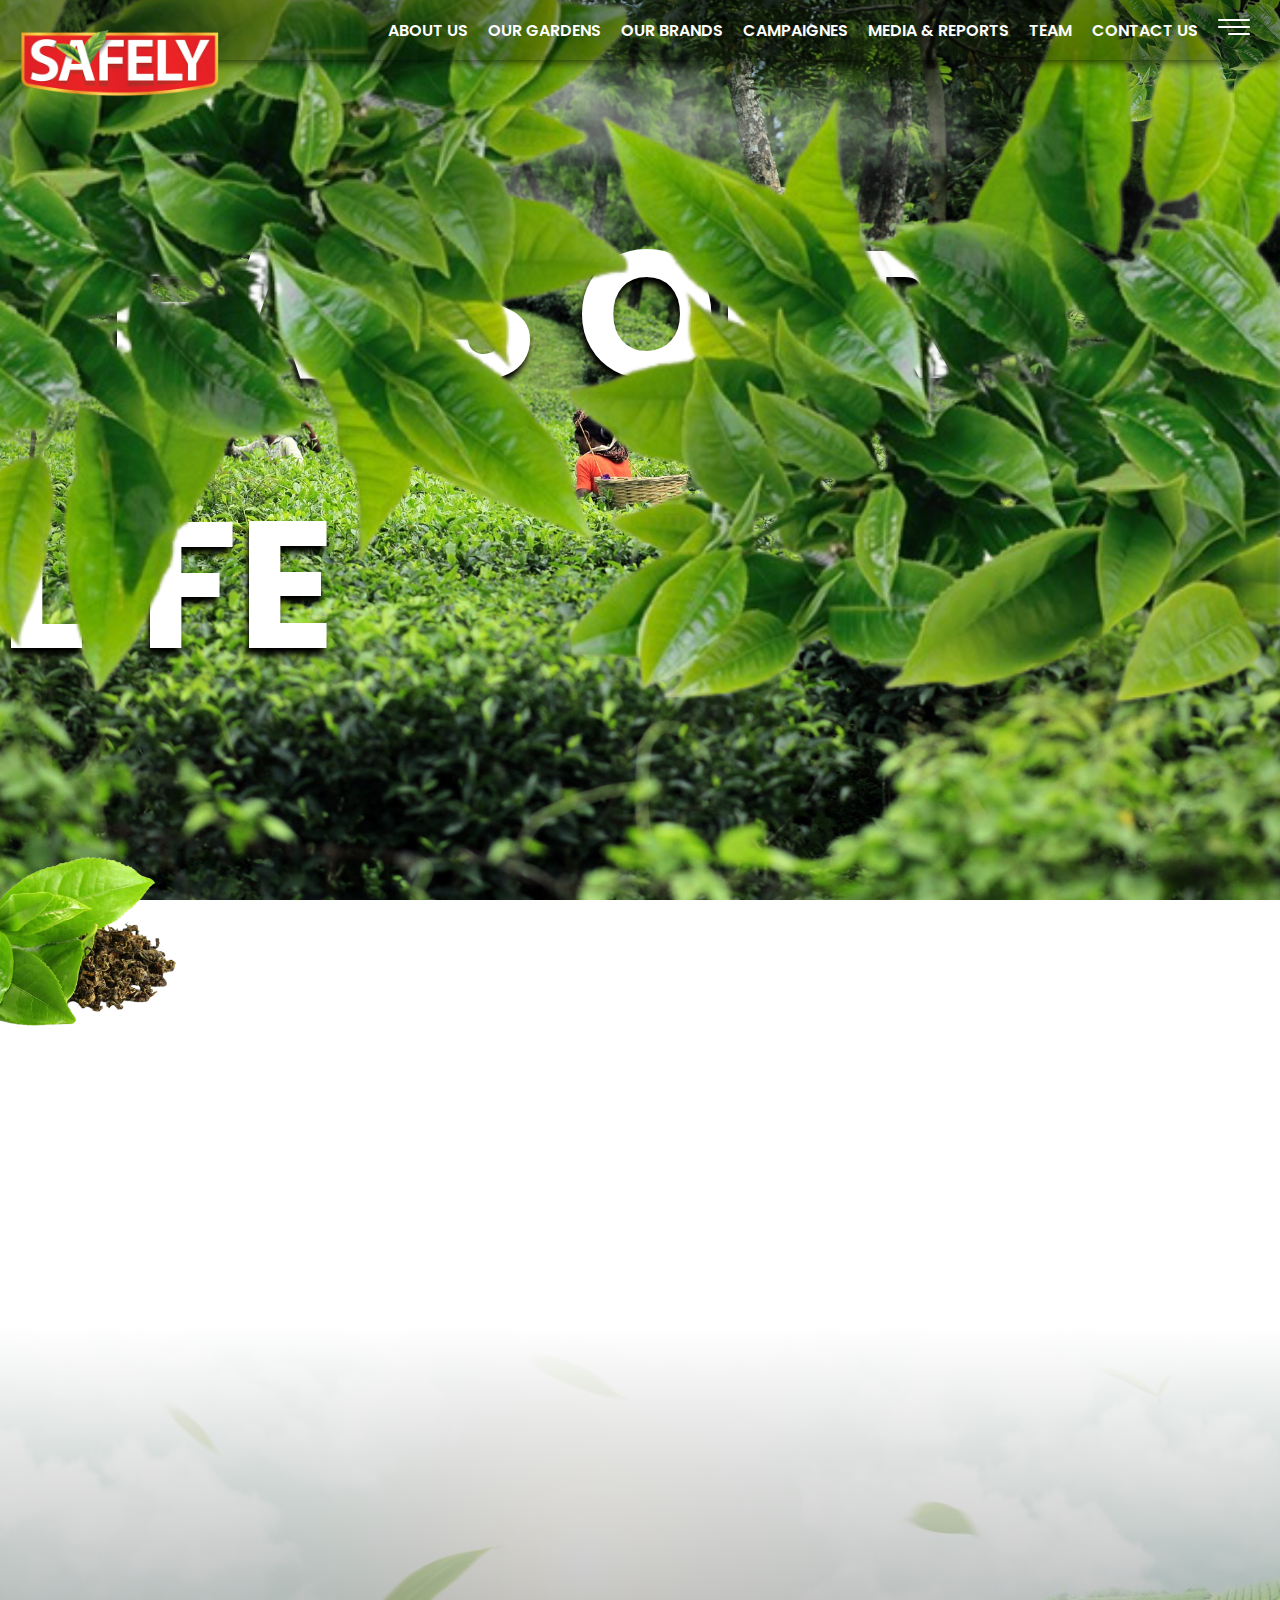
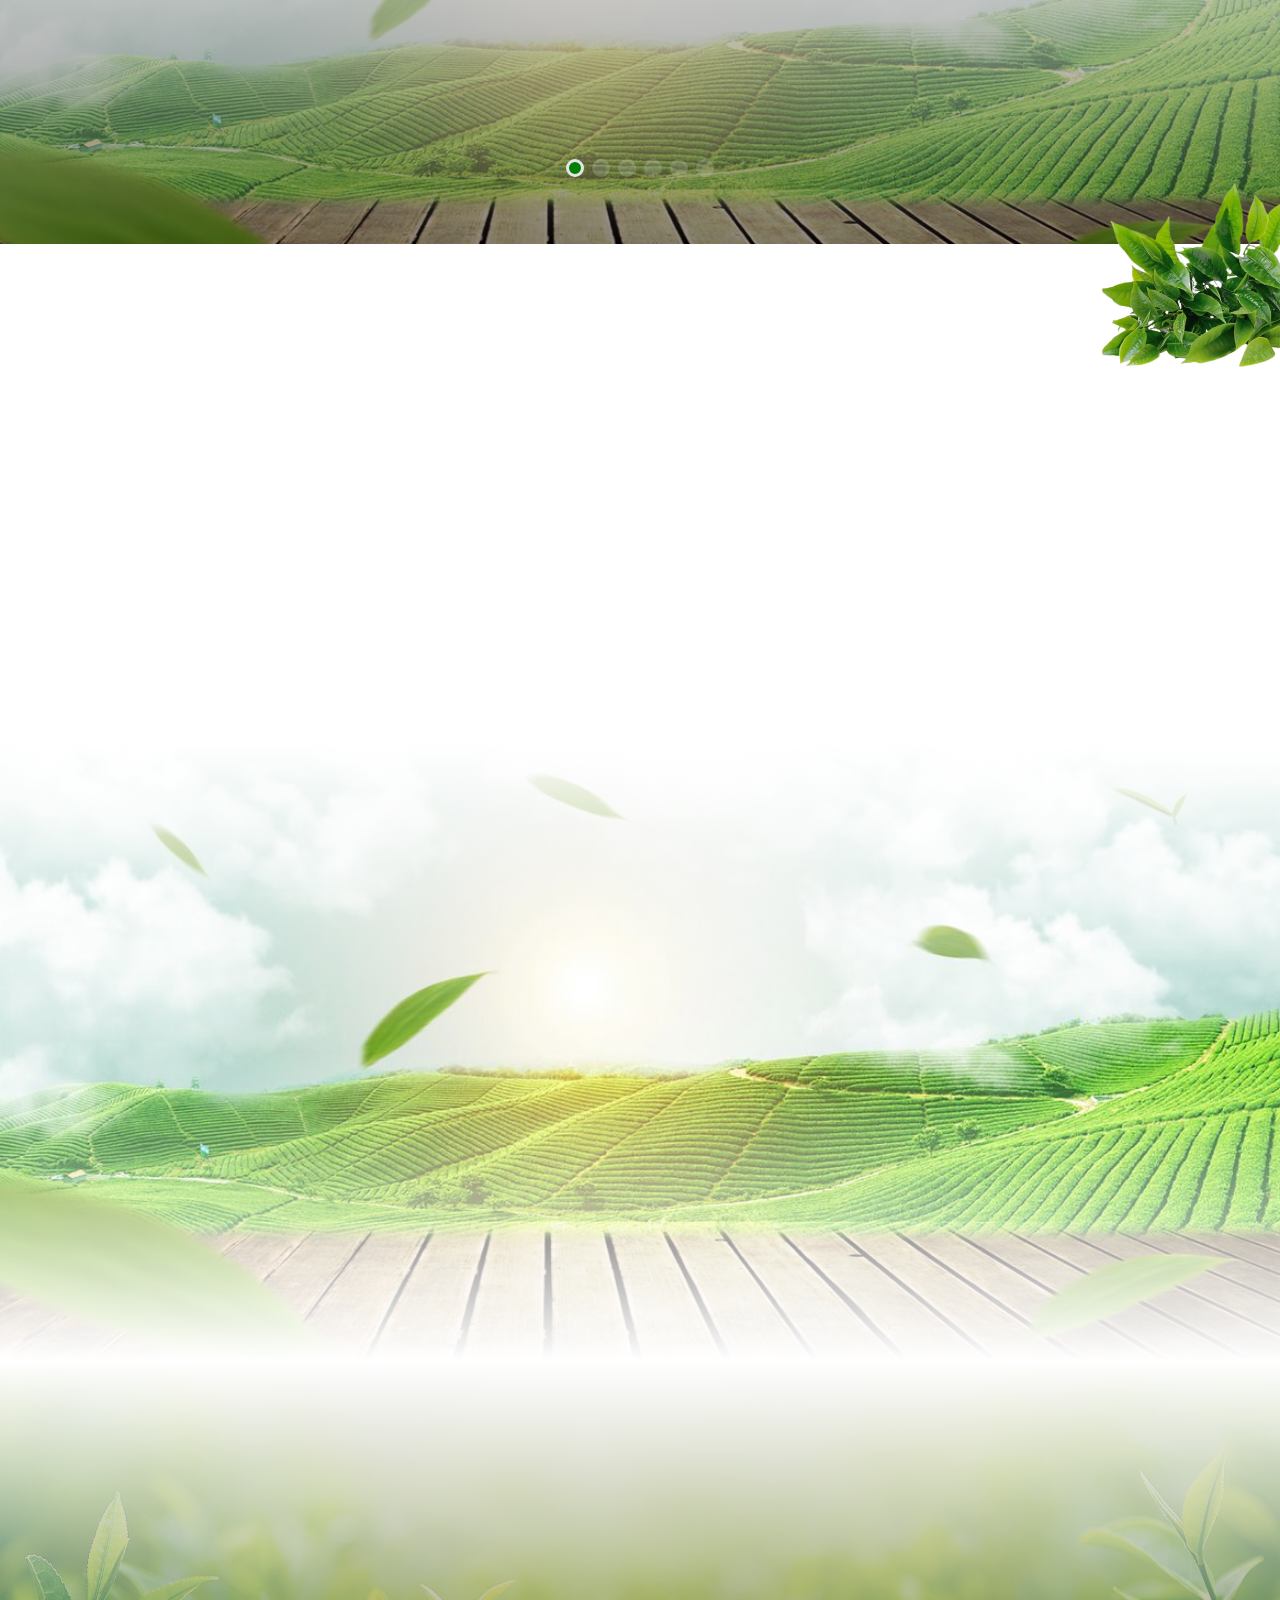
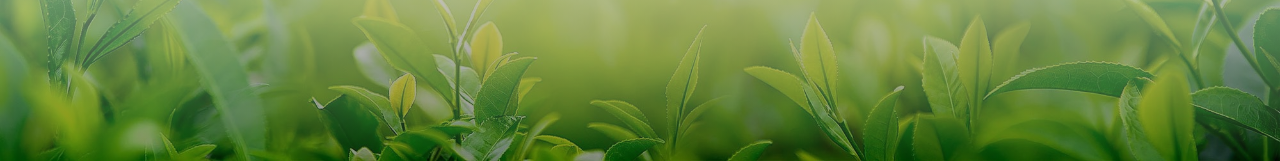
==== index.html @ f1055fca "starter" ====
<!DOCTYPE html>
<html lang="en">
<head>
    <meta charset="UTF-8">
    <meta http-equiv="X-UA-Compatible" content="IE=edge">
    <meta name="viewport" content="width=device-width, initial-scale=1.0">
    <link rel="icon" href="./images/tea/item.png" type="image/gif" sizes="20x20">
    <link rel="stylesheet" href="./css/swiper-bundle.min.css">
    <link rel="stylesheet" href="./css/animate.min.css">
    <link rel="stylesheet" href="./css/style.css">
    <link rel="stylesheet" href="./css/responsive.css">
    <title>Safely Tea</title>
</head>
<body>

    <!-- Mobile header menu -->
    <section class="mobile-header-section desktop-hide">
        <div class="container">
            <div class="mobile-header-wrapper flex">
                <!-- Logo -->
            <div class="mobile-logo-wrapper">
                <a href="index.html">
                    <img class="wow animate__animated animate__fadeInDown" src="/images/safely-tea.png" alt="">
                </a>
            </div>
                <!-- Navigation -->
                <div class="menu-wrapper wow animate__animated animate__fadeInDown">
                    <ul>
                        <li id="menuBtn"><a href="#">
                            <img src="./images/icons/menu.png" alt="">
                        </a></li>
                    </ul>
                </div>
            </div>
        </div>
    </section>

    <!-- Hero Wrapper -->
    <section class="hero-section" style="background-image: url(/images/bg/bg.jpg);">
        <div class="hero-bg" style="background-image: url(./images/tea/leaf\ \(2\).png);"></div>
        <div class="clouds"></div>



        <!-- hero slide animation -->
            <div class="left-slide" style="background-image: url(./images/tea/leaf\ \(2\).png);"></div>
            <div class="right-slide" style="background-image: url(./images/tea/leaf\ \(2\).png);"></div>

        <!-- Header -->
        <header>
            <div class="container flex">
            <!-- Logo -->
            <div class="logo-wrapper">
                <a href="index.html">
                    <img class="wow animate__animated animate__fadeInDown" src="/images/safely-tea.png" alt="">
                </a>
            </div>
                <!-- Navigation -->
                <div class="menu-wrapper wow animate__animated animate__fadeInDown">
                    <ul>
                        <li><a href="page.html">About Us</a></li>
                        <li><a href="page.html">Our Gardens</a></li>
                        <li><a href="page.html">Our Brands</a></li>
                        <li><a href="page.html">Campaignes</a></li>
                        <li><a href="page.html">Media & Reports</a></li>
                        <li><a href="team.html">Team</a></li>
                        <li><a href="page.html">Contact Us</a></li>
                        <li id="menuBtn"><a href="#">
                            <img src="./images/icons/menu.png" alt="">
                        </a></li>
                    </ul>
                </div>
            </div>
        </header>
        <!-- Header -->

        <div class="hero-title">
            <h1 class="wow animate__animated animate__fadeInUp">Tea is our Life</h1>
        </div>

    </section>
    <!-- Hero Wrapper -->

    <!-- sidebar -->
    <div id="sidebar" class="sidebar-wrapper" style="background-image:linear-gradient(to top, #0000006b , #ffffff), url(./images/tea/footer-bg.jpg);">

        <div class="sidebar-bg-bottom" style="background-image: url(./images/tea/cup.png);"></div>

        <!-- sidebar header -->
        <div class="sidebar-header">
            <div id="cancelBtn" class="sidebar-close-icon">
                <img src="./images/icons/cancel.png" alt="">
            </div>
            <div class="sidebar-logo">
                <a href="index.html">
                    <img src="./images/safely-tea.png" alt="">
                </a>
            </div>
        </div>

        <!-- sidebar body -->
        <div class="sidebar-body-wrapper">
            <h2>About Safely Tea</h2>
            <div class="sidebar-bio">
                <p>
                    SAFELY has a long history of providing the highest quality tea while serving the community at large. Our teas are known and appreciated throughout Bangladesh. After so many years of serving our customers, we are still dedicated to ensuring that you enjoy the best, freshest and finest tea.
                </p>

                <!-- social -->
                <h4>Connent with us</h4>
                <div class="underline sidebar-underline"></div>
                <ul id="social">
                    <li><a href="#">
                        <img src="./images/icons/bxl-facebook-circle.svg" alt="">
                    </a></li>
                    <li><a href="#">
                        <img src="./images/icons/bxl-twitter.svg" alt="">
                    </a></li>
                    <li><a href="#">
                        <img src="./images/icons/bxl-instagram-alt.svg" alt="">
                    </a></li>
                    <li><a href="#">
                        <img src="./images/icons/bxl-pinterest.svg" alt="">
                    </a></li>
                    <li><a href="#">
                        <img src="./images/icons/bxl-youtube.svg" alt="">
                    </a></li>
                </ul>
            </div>
        </div>
    </div>
    <!-- sidebar -->

    <!-- Quality section -->
    <section class="quality-section">
        <div class="bg" style="background-image: url(./images/tea/leaf.png);"></div>
        <div class="container">
            <div class="quality-wrapper wow animate__animated animate__fadeInUp">
                <div class="quality-content wow animate__animated animate__fadeInUp">
                    <span class="wow animate__animated animate__fadeInUp">About company</span>
                    <div class="underline wow animate__animated animate__fadeInUp"></div>
                <h2 class="wow animate__animated animate__fadeInUp">Quality Safely tea production</h2>
                <p class="wow animate__animated animate__fadeInUp">roduction
                    Integer quis tempor orci. Suspendisse potenti. Interdum et malesuada fames ac ante ipsum primis in faucibus. Quisque gravida tempor diam id finibus. Duis non mi augue.</p>
                </div>

                <!-- Items -->
                <div class="quality-item-wrapper">
                    <ul>
                        <!-- Item -->
                        <li>
                            <div class="quality-item wow animate__animated animate__fadeInUp">
                                <div class="quality-thumb">
                                    <img src="./images/icons/about-1.png" alt="">
                                </div>
                                <h3>Highest quality</h3>
                                <p>Integer quis tempor orci. Suspendisse potenti.</p>
                            </div>
                        </li>
                        <!-- Item -->
                        <li>
                            <div class="quality-item wow animate__animated animate__fadeInUp">
                                <div class="quality-thumb">
                                    <img src="./images/icons/about-2-1.png" alt="">
                                </div>
                                <h3>Pure taste</h3>
                                <p>Integer quis tempor orci. Suspendisse potenti.</p>
                            </div>
                        </li>
                        <!-- Item -->
                        <li>
                            <div class="quality-item wow animate__animated animate__fadeInUp">
                                <div class="quality-thumb">
                                    <img src="./images/icons/about-3-1.png" alt="">
                                </div>
                                <h3>Wide assortment</h3>
                                <p>Integer quis tempor orci. Suspendisse potenti.</p>
                            </div>
                        </li>
                        <!-- Item -->
                        <li>
                            <div class="quality-item wow animate__animated animate__fadeInUp">
                                <div class="quality-thumb">
                                    <img src="./images/icons/about-4.png" alt="">
                                </div>
                                <h3>Eco package</h3>
                                <p>Integer quis tempor orci. Suspendisse potenti.</p>
                            </div>
                        </li>
                        <!-- Item -->
                        <li>
                            <div class="quality-item wow animate__animated animate__fadeInUp">
                                <div class="quality-thumb">
                                    <img src="./images/icons/about-5.png" alt="">
                                </div>
                                <h3>Gluten free</h3>
                                <p>Integer quis tempor orci. Suspendisse potenti.</p>
                            </div>
                        </li>
                        <!-- Item -->
                        <li>
                            <div class="quality-item wow animate__animated animate__fadeInUp">
                                <div class="quality-thumb">
                                    <img src="./images/icons/about-5 (1).png" alt="">
                                </div>
                                <h3>Without GMO</h3>
                                <p>Integer quis tempor orci. Suspendisse potenti.</p>
                            </div>
                        </li>
                    </ul>
                </div>
            </div>
        </div>
    </section>
    <!-- Quality section -->

    <!-- Our Products slider -->
    <section class="our-product-container" style="background-image:linear-gradient(to top, #0000006b , #ffffff), url(./images/bg/tea-bg.jpg);">
        <div class="container">
            <div class="title wow animate__animated animate__fadeInUp">
                <h2>Our Products</h2>
                <div class="underline"></div>
            </div>

            <!-- Product wrapper -->
            <div class="our-product-wrapper">
                <div class="swiper-container productSlider">
                    <div class="swiper-wrapper">

                        <!-- item -->
                        <div class="swiper-slide wow animate__animated animate__fadeInUp">
                            <div class="product-item">
                                <div class="product-thumb">
                                    <img src="./images/products/p1.png" alt="">
                                </div>
                            </div>
                        </div>

                        <!-- item -->
                        <div class="swiper-slide wow animate__animated animate__fadeInUp">
                            <div class="product-item">
                                <div class="product-thumb">
                                    <img src="./images/products/p2.png" alt="">
                                </div>
                            </div>
                        </div>

                        <!-- item -->
                        <div class="swiper-slide wow animate__animated animate__fadeInUp">
                            <div class="product-item">
                                <div class="product-thumb">
                                    <img src="./images/products/p1.png" alt="">
                                </div>
                            </div>
                        </div>

                        <!-- item -->
                        <div class="swiper-slide wow animate__animated animate__fadeInUp">
                            <div class="product-item">
                                <div class="product-thumb">
                                    <img src="./images/products/p2.png" alt="">
                                </div>
                            </div>
                        </div>

                        <!-- item -->
                        <div class="swiper-slide wow animate__animated animate__fadeInUp">
                            <div class="product-item">
                                <div class="product-thumb">
                                    <img src="./images/products/p1.png" alt="">
                                </div>
                            </div>
                        </div>

                        <!-- item -->
                        <div class="swiper-slide">
                            <div class="product-item">
                                <div class="product-thumb">
                                    <img src="./images/products/p2.png" alt="">
                                </div>
                            </div>
                        </div>

                    </div>
                    <div class="swiper-pagination"></div>
                </div>                
            </div>
        </div>
    </section>
    <!-- Our Products slider -->

    <!-- Featured Article -->
    <section class="featured-section">
        <div class="bg1" style="background-image: url(./images/tea/leaf\ \(2\).png);"></div>
        <div class="container">
            <div class="featured-wrapper" style="background-image: url(/images/tea/);">
                <div class="featured-left wow animate__animated animate__fadeInUp">
                    <img src="./images/tea/tea-cup.png" alt="">
                </div>
                <div class="featured-right wow animate__animated animate__fadeInUp">
                    <span class="featured-subtitle">Featured Article</span>
                    <h2><span class="span-bold">Why Tea</span> <span class="span-light">IS SO HEALTHY?</span></h2>
                    <ul class="orderlist">
                        <li class="li-wrap">
                            <img src="./images/tea/item.png" alt="">
                            Tea originated in Southwest China
                        </li>
                        <li class="li-wrap">
                            <img src="./images/tea/item.png" alt="">
                            It was popularized as a recreational drink
                        </li>
                        <li class="li-wrap">
                            <img src="./images/tea/item.png" alt="">
                            Tea drinking spread to other East Asian countries
                        </li>
                    </ul>
                    <p>
                        Tea originated in Southwest China, where it was used as a medicinal drink. It was popularized as a recreational drink during the Chinese Tang dynasty, and tea drinking spread to other East Asian countries. Portuguese merchants introduced it to Europe during the 16th cent.
                    </p>
                    <button>Read More..</button>
                </div>
            </div>
        </div>
    </section>
    <!-- Featured Article -->

    <!-- blog section -->
    <section class="blog-section" style="background-image:linear-gradient(to top, #ffffff, #ffffff03, #ffffff), url(./images/bg/tea-bg.jpg);">
        <div class="container">
            <div class="blog-title wow animate__animated animate__fadeInUp">
                <h2>Blog</h2>
                <img src="./images/tea/item.png" alt="">
            </div>
            <div class="blog-wrapper">

                <!-- item -->
                <div class="blog-box wow animate__animated animate__fadeInUp">
                    <a href="single.html">
                        <div class="blog-thumb">
                            <img src="./images/blog/1.jpg" alt="">
                        </div>
                        <div class="blog-content">
                            <h2>10 Benefits of Drinking Tea Over Coffee</h2>
                            <p>
                                Tea is one of the great uniters. There’s no problem or crisis that can’t be solved (or at least abated and eased if not solved) without the help of a cup of tea. 
                            </p>
                            <button>Read more</button>
                        </div>
                    </a>
                </div>

                <!-- item -->
                <div class="blog-box wow animate__animated animate__fadeInUp">
                    <a href="single.html">
                        <div class="blog-thumb">
                            <img src="./images/blog/2.jpg" alt="">
                        </div>
                        <div class="blog-content">
                            <h2>10 Benefits of Drinking Tea Over Coffee</h2>
                            <p>
                                Tea is one of the great uniters. There’s no problem or crisis that can’t be solved (or at least abated and eased if not solved) without the help of a cup of tea. 
                            </p>
                            <button>Read more</button>
                        </div>
                    </a>
                </div>

                <!-- item -->
                <div class="blog-box wow animate__animated animate__fadeInUp">
                    <a href="single.html">
                        <div class="blog-thumb">
                            <img src="./images/blog/3.jpg" alt="">
                        </div>
                        <div class="blog-content">
                            <h2>10 Benefits of Drinking Tea Over Coffee</h2>
                            <p>
                                Tea is one of the great uniters. There’s no problem or crisis that can’t be solved (or at least abated and eased if not solved) without the help of a cup of tea. 
                            </p>
                            <button>Read more</button>
                        </div>
                    </a>
                </div>

            </div>
        </div>
    </section>
    <!-- blog section -->

    <!-- Footer -->
    <footer class="footer-section" style="background-image:linear-gradient(to top, #0000006b , #ffffff), url(./images/tea/footer-bg.jpg);">

        <!-- bg -->
        <div class="footer-bg wow animate__animated animate__fadeInDown" style="background-image:url(./images/tea/green.png);"></div>
        <div class="container">

            <!-- footer wrapper -->
            <div class="footer-wrapper">

                <!-- Item -->
                <div class="footer-box wow animate__animated animate__fadeInUp">
                    <div class="footer-logo-thumb">
                        <a href="index.html">
                            <img src="./images/safely-tea.png" alt="">
                        </a>
                    </div>
                    <div class="footer-bio">
                        <p>
                            ISPAHANI has a long history of providing the highest quality tea while serving the community at large. Our teas are known and appreciated throughout Bangladesh. After so many years of serving our customers, freshest and finest tea.
                        </p>
                    </div>                    
                </div>

                <!-- Item -->
                <div class="footer-box wow animate__animated animate__fadeInUp">
                    <div class="footer-title">
                        <h2>About Us</h2>
                        <div class="footer-underline"></div>
                    </div>
                    <div class="footer-links">
                        <ul>
                            <li><a href="#">SAFELY TEA LIMITED</a></li>
                            <li><a href="#">OUR AWARDS</a></li>
                            <li><a href="#">TEA TRADE IN BANGLADESH</a></li>
                            <li><a href="#">OUR GARDENS</a></li>
                            <li><a href="#">ISPAHANI GROUP OF COMPANIES</a></li>
                            <li><a href="#">ISPAHANI FOODS LIMITED</a></li>
                        </ul>
                    </div>
                </div>

                <!-- Item -->
                <div class="footer-box wow animate__animated animate__fadeInUp">
                    <div class="footer-title">
                        <h2>Important Links</h2>
                        <div class="footer-underline"></div>
                    </div>
                    <div class="footer-links">
                        <ul>
                            <li><a href="#">SAFELY TEA LIMITED</a></li>
                            <li><a href="#">OUR AWARDS</a></li>
                            <li><a href="#">TEA TRADE IN BANGLADESH</a></li>
                            <li><a href="#">OUR GARDENS</a></li>
                            <li><a href="#">ISPAHANI GROUP OF COMPANIES</a></li>
                            <li><a href="#">ISPAHANI FOODS LIMITED</a></li>
                        </ul>
                    </div>
                </div>

                <!-- Item -->
                <div class="footer-box wow animate__animated animate__fadeInUp">
                    <div class="footer-title">
                        <h2>Office Address</h2>
                        <div class="footer-underline"></div>
                    </div>
                    <div class="footer-address-wraper">
                        <li>
                            <strong>Office: </strong> &nbsp; Honeymoon Tower, 3844 Dhaka Trunk Rd, Chattogram 
                        </li>
                        <li>
                            <strong>Email: </strong> &nbsp; safelybd@gmail.com
                        </li>
                        <li>
                            <strong>Mobile:</strong> &nbsp; +8801979093636
                        </li>
                    </div>
                    <ul id="social">
                        <li><a href="#">
                            <img src="./images/icons/bxl-facebook-circle.svg" alt="">
                        </a></li>
                        <li><a href="#">
                            <img src="./images/icons/bxl-twitter.svg" alt="">
                        </a></li>
                        <li><a href="#">
                            <img src="./images/icons/bxl-instagram-alt.svg" alt="">
                        </a></li>
                        <li><a href="#">
                            <img src="./images/icons/bxl-pinterest.svg" alt="">
                        </a></li>
                        <li><a href="#">
                            <img src="./images/icons/bxl-youtube.svg" alt="">
                        </a></li>
                    </ul>
                    </div>
                </div>

            </div>
        </div>
    </footer>
    <!-- Footer -->
    

    <script src="./js/swiper-bundle.min.js"></script>
    <script src="./js/anime.min.js"></script>
    <script src="./js/wow.min.js"></script>
    <script src="./js/app.js"></script>
</body>
</html>
---- css/style.css ----
* {
  margin: 0px;
  padding: 0px;
  box-sizing: border-box;
}

@font-face {
  font-family: poppins;
  src: url(../fonts/Poppins-Regular.ttf);
}
@font-face {
  font-family: poppinsLight;
  src: url(../fonts/Poppins-Light.ttf);
}
@font-face {
  font-family: poppinsSemiBold;
  src: url(../fonts/Poppins-SemiBold.ttf);
}
@font-face {
  font-family: poppinsBold;
  src: url(../fonts/Poppins-Bold.ttf);
}
@font-face {
  font-family: poppinsExtraBold;
  src: url(../fonts/Poppins-Bold.ttf);
}

body {
  font-family: poppins;
  position: relative;
}

:root {
  --brandColor: green;
  --light: #373737;
  --fontBold: 600;
}

section {
  background-color: white;
}

.container {
  width: 100%;
  max-width: 1280px;
  margin: 0px auto;
}

.flex {
  display: flex;
  justify-content: space-between;
  align-items: center;
}

/* Hero Section
================ */

/* Header  */

.hero-section {
  width: 100%;
  background-size: cover;
  background-position: center;
  background-repeat: no-repeat;
  height: 100vh;
  position: relative;
}

/* Header */
header {
  background-color: #00000050;
  height: 60px;
  position: absolute;
  width: 100%;
  left: 0px;
  right: 0px;
  top: 0px;
  padding: 5px 20px;
  display: flex;
  justify-content: space-between;
  align-items: center;
  box-shadow: -1px 2px 10px 0px rgba(0, 0, 0, 0.746);
  z-index: 100;

}
.logo-wrapper {
  width: 160px;
  height: auto;
}
.logo-wrapper img {
  width: 200px;
  position: absolute;
  transition: all 0.3s ease-in-out;
}
.logo-wrapper img:hover {
  transform: translateY(-5px);
}
.menu-wrapper ul {
  display: flex;
  align-items: center;
}
.menu-wrapper li {
  list-style: none;
  z-index: 1;
}
.menu-wrapper a {
  color: white;
  text-decoration: none;
  font-size: 16px;
  text-transform: uppercase;
  padding: 5px 10px;
  font-family: poppinsSemiBold;
  transition: all 0.3s ease-in-out;
}
.menu-wrapper a:hover {
  color: orangered;
}

/* Clouds */
.clouds {
  position: absolute;
  top: 0px;
  left: 0;
  display: block;
  width: 100%;
  height: 337px;
  background-image: url(../images/bg/clouds.png);
  -webkit-animation: clouds 15s infinite linear;
  -moz-animation: clouds 15s infinite linear;
  -ms-animation: clouds 15s infinite linear;
  -o-animation: clouds 15s infinite linear;
  animation: clouds 15s infinite linear;
}

/* clouds */
@-webkit-keyframes clouds {
  0% {
    background-position: 0 0; }

  100% {
    background-position: -1000px 0; } }

@-moz-keyframes clouds {
  0% {
    background-position: 0 0; }

  100% {
    background-position: -1000px 0; } }

@-ms-keyframes clouds {
  0% {
    background-position: 0 0; }

  100% {
    background-position: -1000px 0; } }

@-o-keyframes clouds {
  0% {
    background-position: 0 0; }

  100% {
    background-position: -1000px 0; } }

@keyframes clouds {
  0% {
    background-position: 0 0; }

  100% {
    background-position: -1000px 0; } 
}

/* Slider animation */
.hero-title {
  display: flex;
  justify-content: center;
  align-items: center;
  width: 100%;
  height: 100vh; 
}
.hero-title h1 {
  font-size: 180px;
  font-family: poppinsBold;
  text-transform: uppercase;
  color: white;
  font-weight: bold;
  text-shadow: -2px 7px 6px black;
  transition: all 0.3s ease-in-out;
  animation: title-slide 2s linear forwards;
}
.left-slide {
  background-size: contain;
  background-repeat: no-repeat;
  width: 100%;
  background-position: left;  
  height: 800px;
  position: absolute;
  left: -600px;
  top: -70px;
  transform: rotate(180deg);
  -webkit-animation: left-slide 5s linear forwards;
  -moz-animation: left-slide 5s linear forwards;
  -ms-animation: left-slide 5s linear forwards;
  -o-animation: left-slide 5s linear forwards;
  animation: left-slide 5s linear forwards;

}
.right-slide {
  background-size: contain;
  background-repeat: no-repeat;
  width: 100%;
  background-position: right;  
  height: 800px;
  position: absolute;
  right: 0px;
  top: -70px;
  -webkit-animation: right-slide 5s linear forwards;
  -moz-animation: right-slide 5s linear forwards;
  -ms-animation: right-slide 5s linear forwards;
  -o-animation: right-slide 5s linear forwards;
  animation: right-slide 5s linear forwards;
}

/* animate left slide */
@-webkit-keyframes title-slide {
  0% {
    background-position: 0 0; 
    margin-top: 200px;
    transition: all 0.3s ease-in-out;
  }

  100% {
    background-position: 0 -1000px; 
    transition: all 0.3s ease-in-out;
    font-size: 100px;
  } 
}

/* animate left slide */
@-webkit-keyframes left-slide {
  0% {
    background-position: 0 0; 
    right: 0px;
  }

  100% {
    background-position: 1000px 0; 
    opacity: 0;
    display: none;
  } 
}
/* animate right slide */
@-webkit-keyframes right-slide {
  0% {
    background-position: 800px 0; 
  }

  100% {
    background-position: 1000px 0; 
    opacity: 0;
    display: none;
  } 
}

/* Sidebar Section
================= */
.sidebar-wrapper {
  width: 300px;
  background: white;
  position: fixed;
  right: -100%;
  height: 100vh;
  top: 0px;
  z-index: 999;
  box-shadow: -2px 0px 7px 0px #00000059;
  transition: all 0.3s ease-in-out;
  background-size: cover;
  visibility: hidden;
  opacity: 0;
}
.sidebar-wrapper.active {
  visibility: visible;
  opacity: 1;
  right: 0px;
}

.sidebar-bg-bottom {
  background-size: contain;
  background-repeat: no-repeat;
  width: 100%;
  background-position: left;
  height: 200px;
  position: absolute;
  left: -56px;
  bottom: -8px;
}
.sidebar-header {
  display: flex;
  height: 60px;
  justify-content: space-between;
  width: 100%;
  padding: 14px;
  align-items: center;
  border-bottom: 1px solid lightgray;
  box-shadow: 5px 1px 10px 0px lightgrey;
  background: transparent;
}
.sidebar-close-icon {
  width: 35px;
  background: #008000;
  border-radius: 50%;
  height: 35px;
  padding: 12px;
  display: flex;
  box-shadow: 0px 0px 10px 0px #00000047;
  justify-content: center;
  align-items: center;
  cursor: pointer;
}
.sidebar-close-icon img {
  width: 100%;
}
.sidebar-logo {
  width: 125px;
}
.sidebar-logo img {
  width: 100%;
}

/* sidebar body */
.sidebar-body-wrapper {
  padding: 14px;
}
.sidebar-body-wrapper h2 {
  font-size: 19px;
  font-family: 'poppinsSemiBold';
  text-transform: uppercase;
  color: darkgreen;
  margin-bottom: 9px;
}
.sidebar-bio h4{
  margin-top: 10px;
}
.sidebar-underline {
  margin: unset !important;
}
.sidebar-bio p {
  padding: 0px;
  margin: 0px;
  line-height: 22px;
  font-size: 15px;
}

/* Social */
#social{
  display: flex;
  justify-content: flex-start;
  align-items: center;
  gap: 10px;
  margin-top: 10px;
}
#social li {
  list-style: none;
}
#social img {
  background: #ffffffb5;
  border-radius: 5px;
  box-shadow: 0px 0px 10px 0px gray;
  padding: 4px;
  display: flex;
  justify-content: center;
  align-items: center;
}

/* Quality Section
================= */
.quality-section {
  padding-bottom: 30px;
  position: relative;
}
.bg {
  background-size: contain;
  background-repeat: no-repeat;
  width: 100%;
  background-position: left;
  height: 235px;
  position: absolute;
  left: -131px;
  top: -65px;
}
.quality-wrapper {

}
.quality-content {
  text-align: center;
  width: 100%;
  max-width: 900px;
  margin: 0px auto;
  padding: 45px 0px;
  padding-bottom: 26px;
}
.quality-content span {
  font-family: poppinsLight;
  text-transform: uppercase;
  font-size: 17px;
  z-index: 10;
}
.quality-content span::before{
  content: "ABOUT";
  position: absolute;
  color: #8080809e;
  font-family: poppinsBold;
  font-size: 80px;
  left: 100px;
  right: 100px;
  top: -3px;
  z-index: 1;
  opacity: 0.2;
  font-weight: bold;
}
.underline {
  width: 93px;
  height: 3px;
  background: green;
  border-radius: 36%;
  margin: 3px auto;
  margin-bottom: 5px;
}
.quality-content h2 {
  font-size: 40px;
  font-family: poppinsBold;
  margin-bottom: 7px;
  text-transform: capitalize;
}
.quality-content p {
text-transform: capitalize;
font-size: 17px;
}

/* items */
.quality-item-wrapper {

}
.quality-item-wrapper ul {
  display: flex;
  justify-content: space-between;
  grid-gap: 25px;
}
.quality-item-wrapper li {
  list-style: none;
}
.quality-item {
  display: flex;
  justify-content: center;
  align-items: center;
  flex-direction: column;
  text-align: center;
}
.quality-thumb {
  width: 100px;
  height: 100px;
  border-radius: 50%;
  background: green;
  padding: 10px;
  cursor: pointer;
  border: 1px solid transparent;
  transition: all 0.3s ease-in-out;
}
.quality-thumb:hover {
  background: orangered;
}
.quality-item img {
  width: 100%;
  height: 100%;
  object-fit: scale-down;
}
.quality-item h3 {
  font-family: 'poppinsLight';
  text-transform: capitalize;
}
.quality-item p {
  font-size: 15px;
  line-height: 20px;
}

/* title */
.title {
  text-align: center;
  position: relative;
}
.title h2 {
  font-family: poppinsBold;
  text-transform: uppercase;
  font-size: 30px;
}
.title h2::before{
  content: "PORDUCTS";
  position: absolute;
  color: gray;
  font-family: poppinsBold;
  font-size: 84px;
  left: 100px;
  right: 100px;
  top: -42px;
  z-index: 1;
  opacity: 0.2;
  font-weight: bold;
  text-shadow: 2px 1px 1px black;
}

/* Our Products
=============== */
.our-product-container {
  padding: 50px 0px;
  width: 100%;
  background-size: cover;
  background-repeat: no-repeat;
  /* background-position: center; */
}
.our-product-wrapper {
  
}
.product-item {

}
.product-thumb {

}
.product-thumb img {
  width: 100%;
  cursor: grab;
}


/* Swiper bullet */
.swiper-container-horizontal>.swiper-pagination-bullets .swiper-pagination-bullet{
  margin: 0 4px;
  width: 12px;
  height: 12px;
  background: rgb(153, 153, 153);
  background: -moz-linear-gradient(top, rgb(153, 153, 153) 0%, rgb(225, 225, 225) 100%);
  background: -webkit-linear-gradient(top, rgb(153, 153, 153) 0%,rgb(225, 225, 225) 100%);
  background: -o-linear-gradient(top, rgb(153, 153, 153) 0%,rgb(225, 225, 225) 100%);
  background: -ms-linear-gradient(top, rgb(153, 153, 153) 0%,rgb(225, 225, 225) 100%);
  background: linear-gradient(to bottom, rgb(153, 153, 153) 0%,rgb(225, 225, 225) 100%);
  filter: progid:dximagetransform.microsoft.gradient( startcolorstr="rgb(153, 153, 153)", endcolorstr="rgb(225, 225, 225)",gradienttype=0 );
  border: 3px solid rgb(229, 229, 229);
  border-radius: 50%;
  cursor: pointer;
  box-sizing: content-box;
}
.swiper-pagination-bullet-active {
  background: green !important;
}

/* Featured Section
=================== */
.featured-section {
  padding: 0px 0px;
  position: relative;
}
.featured-wrapper {
  display: flex;
  justify-content: space-between;
  align-items: center;
  grid-gap: 20px;
  width: 100%;
}
.featured-left {
  width: 100%;
  height: 500px;
}
.featured-left img {
  width: 100%;
  height: 100%;
  object-fit: cover;
}

/* Featured Right */
.featured-right {
  width: 100%;
}
.featured-right .featured-subtitle{
  text-transform: uppercase;
  font-family: 'poppinsLight';
  font-size: 18px;
}
.featured-right h2{
  font-size: 40px;
  padding: 5px 0px;
}
.featured-right .span-bold{
  font-weight: bold;
  font-family: poppinsBold;
  text-transform: uppercase;
  color: forestgreen;
}
.featured-right .span-light{
  font-weight: 100;
  font-family: 'poppinsLight';
}
.featured-right .orderlist{
  margin-bottom: 20px;
}
.featured-right .orderlist li{
  font-family: 'poppinsSemiBold';
  color: #004b05;
}
.li-wrap {
  display: flex;
  justify-content: flex-start;
  align-items: center;
  gap: 10px;
}
.li-wrap img {
  width: 25px;
}
.featured-right p {

}
.featured-right button {
  border: none;
  outline: none;
  padding: 9px 20px;
  border-radius: 30px;
  background: white;
  border: 1px solid green;
  color: green;
  font-family: poppinsSemiBold;
  text-transform: uppercase;
  letter-spacing: 1.1px;
  cursor: pointer;
  margin-top: 20px;
  transition: all 0.3s ease-in-out;
}
.featured-right button:hover {
  background: green;
  border: 1px solid transparent;
  color: white;
  transform: translateY(-5px);
}

.bg1 {
  background-size: contain;
  background-repeat: no-repeat;
  width: 100%;
  background-position: right;
  height: 200px;
  position: absolute;
  right: 0px;
  top: -70px;
}
.hero-bg {
  background-size: contain;
  background-repeat: no-repeat;
  width: 100%;
  background-position: right;
  height: 200px;
  position: absolute;
  right: 0px;
  top: -70px;
}

/* Blog Section
=============== */
.blog-section {
  padding: 50px;
  width: 100%;
  background-size: cover;
  background-position: top;
  background-repeat: no-repeat;
  padding-top: 0px;
}
.blog-title {
  display: flex;
  align-items: center;
  justify-content: flex-end;
  margin-bottom: 10px;
  position: relative;
}
.blog-title img{
  width: 70px;
}
.blog-title h2 {
  text-transform: uppercase;
  color: black;
  font-family: poppinsBold;
  font-size:35px;
}
.blog-title h2::after{
  content: "";
  position: absolute;
  right: 175px;
  background: green;
  width: 39px;
  height: 11px;
  top: 32px;
}
.blog-wrapper {
  display: flex;
  justify-content: space-between;
  grid-gap: 20px;
}
.blog-box {
  border-radius: 4px;
  box-shadow: 0px 0px 10px 0px lightgray;
  width: 100%;
  background: white;
  transition: all 0.3s ease-in-out;
}
.blog-box:hover {
  transform: translateY(-7px);
}
.blog-box a {
  text-decoration: none;
}
.blog-thumb {
  width: 100%;
  height: 250px;
}
.blog-thumb img {
  width: 100%;
  height: 100%;
  object-fit: cover;
}
.blog-content {
  padding: 10px;
}
.blog-content h2{
  color: #000;
  font-family: poppinsBold;
  text-transform: capitalize;
}
.blog-content p{
  font-family: poppinsLight;
  color: gray;
}
.blog-content button{
  border: none;
  background: white;
  width: 100%;
  border-radius: 5px;
  padding: 10px;
  font-family: poppinsSemiBold;
  font-size: 16px;
  text-transform: uppercase;
  letter-spacing: 1px;
  background-image:linear-gradient(to top, #ffffff03, #ffffff), url(../images/bg/footer-bg.jpg);
  background-size: cover;
  background-position: bottom;
  transition: all 0.3s ease-in-out;
  cursor: pointer;
}
.blog-content button:hover {
  letter-spacing: 1.2px;
  font-family: poppinsBold;
  color: green;
  /* text-shadow: 1px 1px 1px black; */
}

/* Single page
============== */
.single-section {
  padding-bottom: 30px;
  background-repeat: no-repeat;
  background-size: cover;
  background-position: left;
}
.single-wrapper {

}
.thumb-title {
  position: relative;
  z-index: 10;
}
.single-thumb {
  width: 100%;
  height: 400px;
}
.single-thumb img {
  width: 100%;
  height: 100%;
  object-fit: cover;
}
.single-title {
  position: absolute;
  bottom: 50px;
  width: 100%;
}
.single-title h1{
  width: 100%;
    max-width: 800px;
    margin: 0px auto;
    text-align: center;
    background: #00000059;
    color: white;
    font-family: poppinsBold;
    font-size: 30px;
    padding: 10px;
    border-radius: 5px;
    box-shadow: 0px 3px 0px 0px #0000005c;
    text-transform: capitalize;
    font-weight: bold;
}
.single-wrapper {
  width: 100%;
  max-width: 800px;
  margin: 0px auto;
  background-color: transparent;
  padding: 30px;

} 
.single-excerpt p {
  font-family: poppinsSemiBold;
  color: green;
  font-size: 17px;
  margin-bottom: 15px;
}
.single-content {

}
.single-content p {
  margin: 10px 0px;
  font-size: 17px;
}


/* Team Section
================ */
.team-section {
  margin-bottom: 50px;
}
.team-bg {
  width: 100%;
  background-size: cover;
  background-repeat: no-repeat;
  background-position: bottom;
  height: 250px;
}

/* title */
.team-title {
  text-align: center;
}
.team-title h1 {
  text-transform: uppercase;
  font-family: poppinsBold;
  font-weight: bold;
  font-size: 30px;
  margin: 0px;
}
.color {
  color: green;
}
.title-underline {
  padding-top: 5px;
  color: var(--brandColor);
  margin-bottom: 10px;
}
.title-underline span {
  width: 105px;
  height: 2px;
  background: currentColor;
  display: inline-block;
  vertical-align: top;
  position: relative;
}
.title-underline span:before, .title-underline span:after {
  width: 4px;
  height: 2px;
  background: inherit;
  position: absolute;
  content: "";
  top: 0;
  left: -9px;
}
.title-underline span:after {
  left: auto;
  right: -9px;
}

.team-wrapper {
  display: grid;
  grid-template-columns: repeat(4, 1fr);
  grid-gap: 20px;
}

.team-item {
  padding: 3px 0 40px;
  margin-bottom: 10px;
  background-color: white;
  text-align: center;
  overflow: hidden;
  position: relative;
  border-radius: 9px;
  transition: all 0.4s ease-in 0s;
  cursor: pointer;
  width: 100%;
  background: #ffffff;
  box-shadow: 15px 15px 30px #f0f0f0, -15px -15px 30px #ffffff;
  height: 275px;
  display: flex;
  justify-content: center;
  align-items: center;
  flex-direction: column;
  border: 1px dotted lightgray;
}
.team-item:hover {
  border-radius: 2px;
background: #ffffff;
box-shadow:  7px 7px 52px #ededed,
             -7px -7px 52px #ffffff;
}
.team-item:hover {
    background: white;
}
.team-item .picture {
  display: inline-block;
  height: 130px;
  width: 130px;
  z-index: 1;
  position: relative;
}

.team-item .picture::before {
  content: "";
  width: 100%;
  height: 0;
  border-radius: 50%;
  background-color: #1369ce;
  position: absolute;
  bottom: 135%;
  right: 0;
  left: 0;
  opacity: 0.9;
  transform: scale(3);
  transition: all 0.3s linear 0s;
}

.team-item:hover .picture::before {
  height: 100%;
}

.team-item .picture::after {
  content: "";
  width: 100%;
  height: 100%;
  border-radius: 50%;
  background-color: #1369ce;
  position: absolute;
  top: 0;
  left: 0;
  z-index: -1;
}

.team-item .picture img {
  width: 100%;
  height: auto;
  border-radius: 50%;
  transform: scale(1);
  transition: all 0.9s ease 0s;
}

.team-item:hover .picture img {
  box-shadow: 0 0 0 14px #f7f5ec;
  transform: scale(0.7);
}

.team-item .title {
  display: block;
  font-size: 13px;
  color: #4e5052;
  text-transform: capitalize;
}

.team-item .social {
  width: 100%;
  padding: 0;
  margin: 0;
  background-color: #1369ce;
  position: absolute;
  bottom: -100px;
  left: 0;
  transition: all 0.5s ease 0s;
}

.team-item:hover .social {
  bottom: 0;
}

.team-item .social li {
  display: inline-block;
}

.team-item .social li a {
  display: block;
  padding: 10px;
  font-size: 17px;
  color: white;
  transition: all 0.3s ease 0s;
  text-decoration: none;
}

.team-item .social li a:hover {
  color: #1369ce;
  background-color: #f7f5ec;
}

.team-content .name{
  font-size: 18px;
  color: black;
}
.closeIcon button{
  display: flex;
  justify-content: center;
  align-items: center;
}
.closeIcon button span{
  background: #da0b0b;
  padding: 10px;
  border-radius: 50%;
  height: 35px;
  width: 35px;
  position: absolute;
  margin-top: 3px;
  color: white;
  display: flex;
  justify-content: center;
  align-items: center;
}

/* Card details */
.card-details-wrapper {

}
.card-details-hero {
  display: flex;
  background: #007bff;
  height: 175px;
  overflow: hidden;
}

.card-details-profile img{
  width: 100%;
  height: 100%;
  border-radius: 50%;
}
.card-details-content-area {
  color: white;
  margin-top: 19px;
  margin-left: 20px;
  position: absolute;
  left: 155px;
  top: 97px;
}
.card-details-content-area h2 {
  margin: 0px;
  padding: 0px;
  font-size: 22px;
  font-weight: bold;
}
.card-details-content-area p {
  padding: 0px;
  margin: 0px;
}
.card-details-content {padding: 33px;}
.card-details-content p {
  padding: 0px;
  font-size: 15px;
}

/* Footer section
================== */
.footer-section {
  width: 100%;
  background-size: cover;
  background-repeat: no-repeat;
  background-position: bottom;
  position: relative;

}
.footer-bg {
  background-size: contain;
  background-repeat: no-repeat;
  width: 100%;
  background-position: right;
  height: 240px;
  position: absolute;
  right: 0px;
  top: -70px;
}
.footer-wrapper {
  display: flex;
  justify-content: space-between;
  grid-gap: 20px;
  align-items: center;
  height: 400px;
}

/* item */
.footer-box {
  width: 100%;
  background: transparent;
  border-radius: 3px;
  padding: 20px;
  box-shadow: 0px 2px 4px 0px #0000004f;
  min-height: 285px;
  position: relative;
  transition: all 0.3s ease-in-out;
}
.footer-logo-thumb {
  width: 160px;
  margin: 0px auto;
}
.footer-logo-thumb img {
  width: 100%;
}
.footer-bio {

}
.footer-bio p {
  margin: 0px;
  padding: 0px;
  line-height: 23px;
}
.footer-social {

}
.footer-social ul {

}
.footer-social li {

}
.footer-social li a{
  
}
.footer-thumb {
  width: 40px;
  height: 40px;
}
.footer-social img{
  width: 100%;
  height: 100%;
}

/* footer link */
.footer-title {
  margin-bottom: 14px;
}
.footer-title h2 {
  font-family: 'poppinsSemiBold';
  font-size: 16px;
}
.footer-links {

}
.footer-links ul {

}
.footer-links li {
  list-style: none;
  padding: 1px 0px;
}
.footer-links a {
  text-decoration: none;
  font-family: 'poppins';
  color: black;
  transition: 0.3s ease-in-out;
}
.footer-links a::before{
  content: '';
  background: green;
  border: 2px solid white;
  width: 10px;
  height: 10px;
  border-radius: 50%;
  position: absolute;
  left: -10px;
  visibility: hidden;
  opacity: 0;
  transition: 0.3s ease-in-out;
  margin-top: 5px;
  margin-right: 10px;
}
.footer-links a:hover {
  padding-left: 12px;
}
.footer-links a:hover::before{
  content: '';
  background: green;
  border: 2px solid white;
  width: 10px;
  height: 10px;
  border-radius: 50%;
  position: absolute;
  left: 15px;
  visibility: visible;
  opacity: 1;
}
.footer-underline {
  background: #e12026;
  width: 16%;
  height: 3px;
  border-radius: 4px;
  margin-top: 4px;
}

/* Footer address */
.footer-address-wraper {
  position: relative;
}
.footer-address-wraper li::before {
  content: "";
  position: absolute;
  left: 0px;
  height: 12px;
  width: 12px;
  border-radius: 3px;
  background: green;
  margin-top: 7px;
  margin-left: -25px;
}
.footer-address-wraper li {
  list-style: none;
  display: flex;
  justify-content: flex-start;

}
/* Mobile logo ara
================== */
.mobile-header-section {
  position: relative;
  background-color: rgba(0, 128, 0, 0.137);
  z-index: 1;
}
.mobile-header-wrapper {
  position: absolute;
  left: 0px;
  right: 0px;
  top: 0px;
  background: #00000052;
  box-shadow: -1px 2px 10px 0px rgb(0, 0, 0);
  padding: 7px 10px;
      padding-bottom: 7px;
  padding-bottom: 4px;
}
.mobile-logo-wrapper {
  width: 130px;
  z-index: 1;
}
.mobile-logo-wrapper img {
  width: 100%;
  height: auto;
}
---- css/responsive.css ----
/* Mobile device >>>>> */
@media (min-width: 768px){
    .desktop-hide {
        display: none;
    }
}

/* Mobile devies max width <<<<< */
@media (max-width: 767px) {
    .container{
        width: 95%;
    }
    header {
        display: none;
    }
    .left-slide, .right-slide {
        display: none;
    }
    .hero-title h1 {
        font-size: 10px;
        text-align: center;
    }
    .bg {
        height: 196px;
        left: -101px;
        top: -120px;
    }
    .quality-content span::before {
        font-size: 55px;
        left: 58px;
        right: 63px;
        top: 10px;
    }
    .quality-item-wrapper ul {
        display: grid;
        grid-template-columns: repeat(2, 1fr);
        grid-gap: 8px;
    }
    .quality-content h2 {
        font-size: 30px;
        line-height: 40px;
    }
    .quality-content p{
        font-size: 15px;
        color: var(--light);
    }
    .quality-thumb {
        width: 90px;
        height: 90px;
    }
    .title h2::before {
        font-size: 56px;
        left: 36px;
        right: 78px;
        top: -20px;
        text-shadow: unset;
    }
    .featured-left{
        display: none;
    }
    .bg1 {
        height: 166px;
        top: -110px;
    }
    .featured-right h2 {
        font-size: 52px;
        line-height: 52px;
        font-family: poppinsBold;
        margin-bottom: 11px;
    }
    .featured-wrapper{
        margin-top: 20px;
    }
    .featured-right .featured-subtitle, .featured-right p, .footer-bio p{
        color: var(--light);
    }
    .blog-wrapper{
        flex-direction: column;
    }
    .blog-section{
        padding: 0px;
    }
    .footer-wrapper{
        flex-direction: column;
    }
    .footer-section{
        margin-top: 60px;
        height: 1036px;
    }
    .footer-logo-thumb {
        position: relative;
        margin: unset;
        margin-bottom: 40px;
        width: 173px;
    }
    .footer-logo-thumb img {
        position: absolute;
        top: -52px;
    }
    .footer-bg {
        background-position: right;
        height: 240px;
        position: absolute;
        right: -21px;
        top: -107px;
    }
    .footer-box{
        min-height: 230px;
    }
    .footer-links li{
        padding: unset;
    }
    .footer-links a{
        font-size: 14px;
    }
    .footer-title h2 {
        font-family: poppins;
        font-size: 16px;
        text-transform: uppercase;
    }
    .footer-bio p{
        font-size: 15px;
    }

    /* Single page */
    .single-thumb{
        height: 230px;
    }
    .single-title{
        bottom: 4px;
    }
    .single-title h1{
        font-size: 23px;
    }
    .single-wrapper{
        padding: 5px;
        margin-top: 10px;   
    }
    .single-content p{
        font-size: 15px;
        color: var(--light);
    }
    .single-excerpt p{
        margin-bottom: unset;
        font-size: 14px;
        font-family: poppins;
    }
    .thumb-title{
        z-index: unset;
    }
    
}
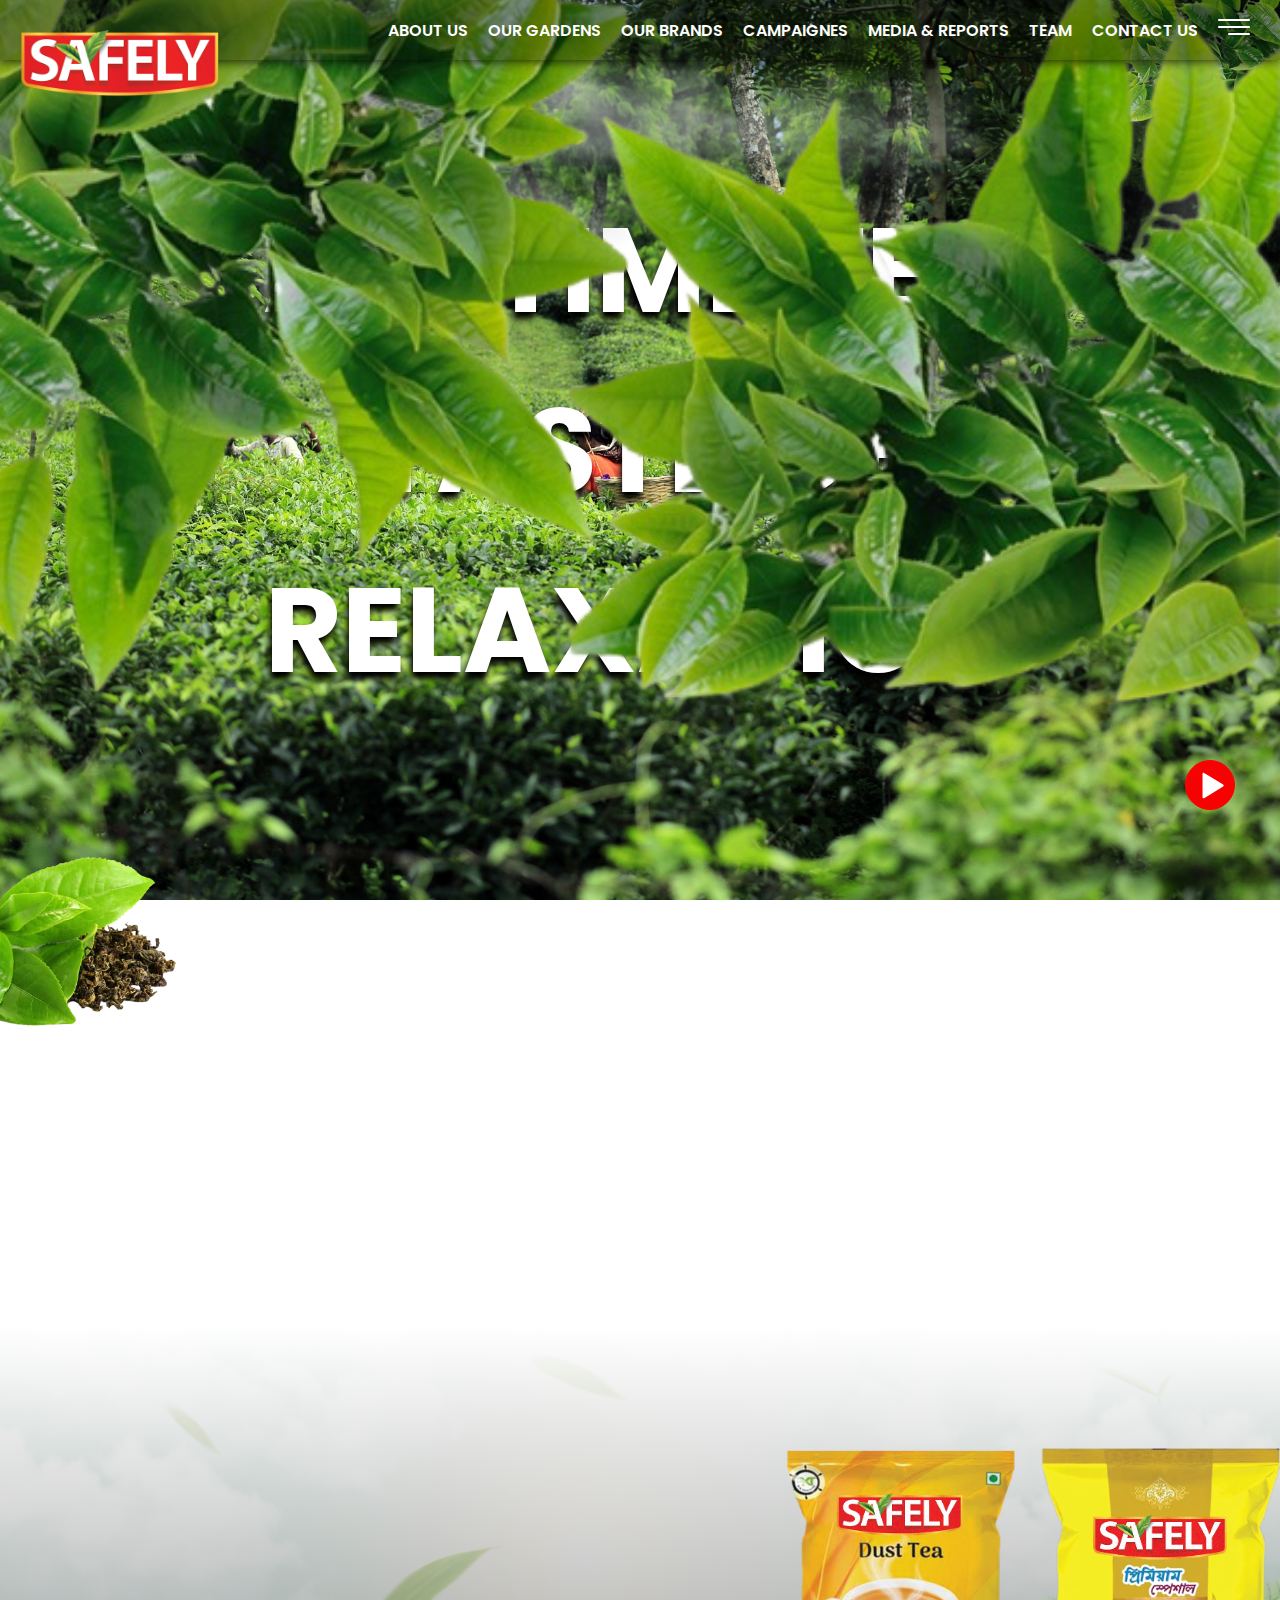
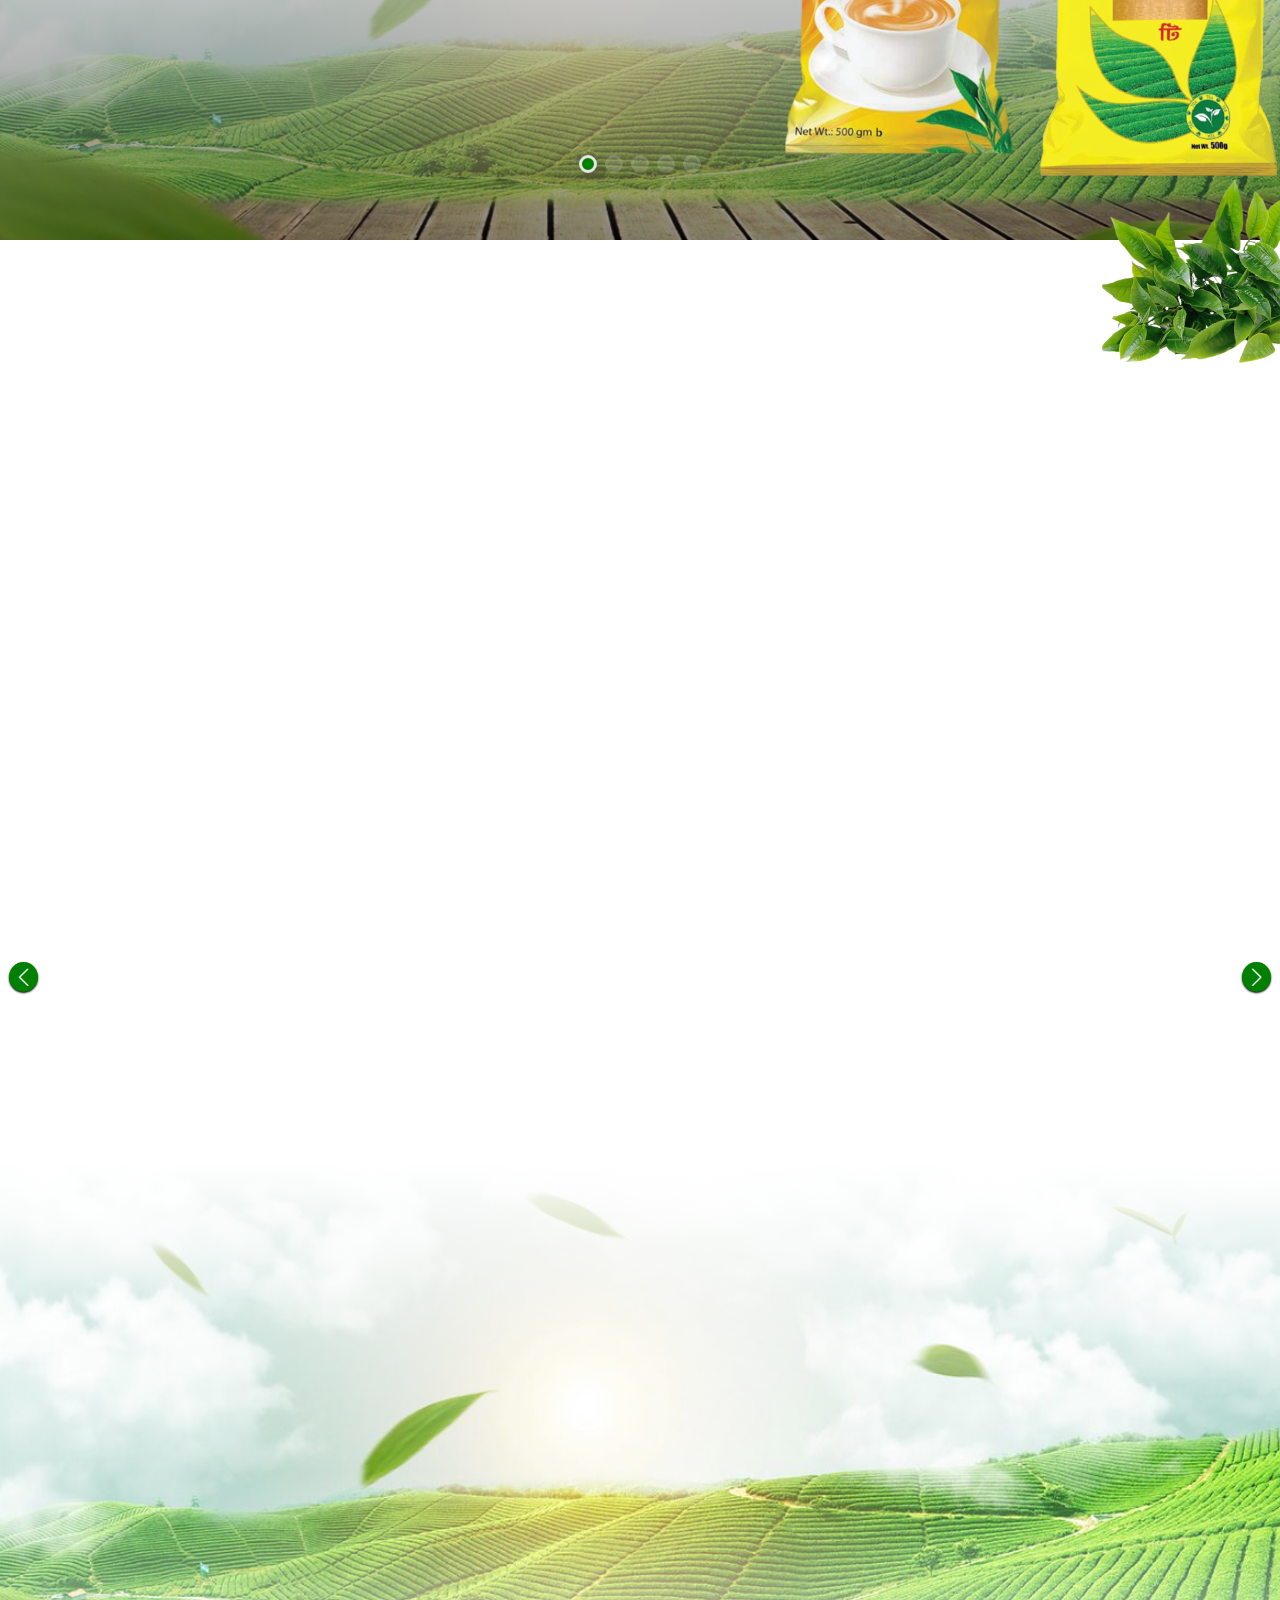
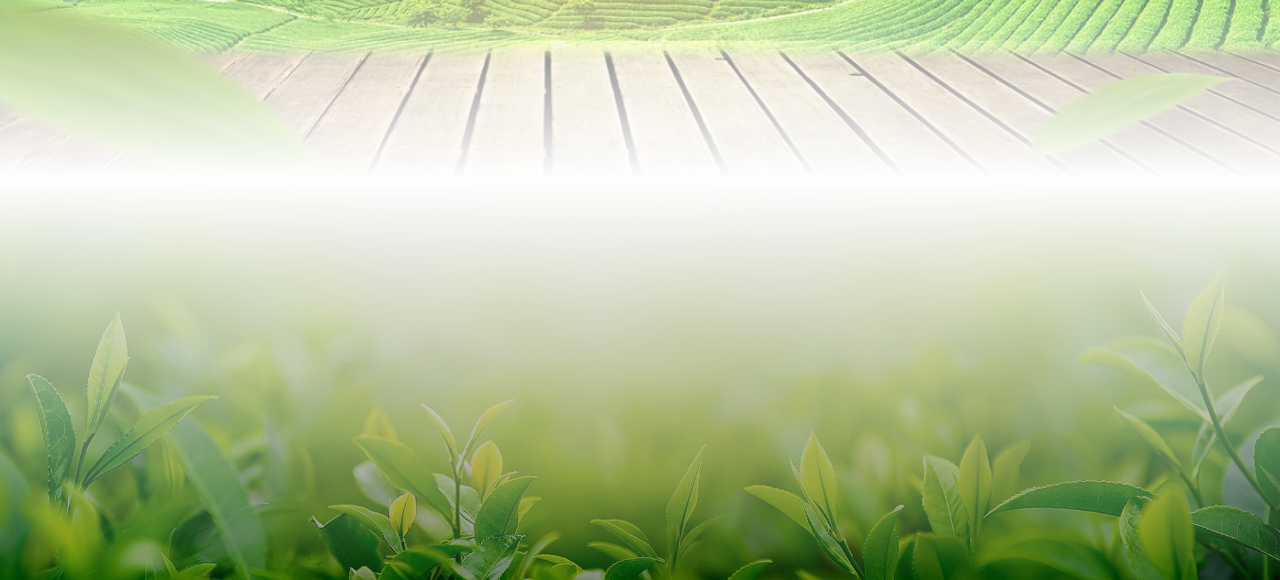
==== commit 85a921fc: "update tvc modal video ads" ====
--- a/index.html
+++ b/index.html
@@ -20,13 +20,13 @@
                 <!-- Logo -->
             <div class="mobile-logo-wrapper">
                 <a href="index.html">
-                    <img class="wow animate__animated animate__fadeInDown" src="/images/safely-tea.png" alt="">
+                    <img class="wow animate__animated animate__fadeInDown" src="./images/safely-tea.png" alt="">
                 </a>
             </div>
                 <!-- Navigation -->
                 <div class="menu-wrapper wow animate__animated animate__fadeInDown">
                     <ul>
-                        <li id="menuBtn"><a href="#">
+                        <li id="mobileMenuBtn"><a href="#">
                             <img src="./images/icons/menu.png" alt="">
                         </a></li>
                     </ul>
@@ -35,47 +35,45 @@
         </div>
     </section>
 
+    <!-- Header -->
+    <header>
+        <div class="container flex">
+        <!-- Logo -->
+        <div class="logo-wrapper">
+            <a href="index.html">
+                <img class="wow animate__animated animate__fadeInDown" src="./images/safely-tea.png" alt="">
+            </a>
+        </div>
+            <!-- Navigation -->
+            <div class="menu-wrapper wow animate__animated animate__fadeInDown">
+                <ul>
+                    <li><a href="page.html">About Us</a></li>
+                    <li><a href="page.html">Our Gardens</a></li>
+                    <li><a href="page.html">Our Brands</a></li>
+                    <li><a href="page.html">Campaignes</a></li>
+                    <li><a href="page.html">Media & Reports</a></li>
+                    <li><a href="team.html">Team</a></li>
+                    <li><a href="page.html">Contact Us</a></li>
+                    <li id="menuBtn"><a href="#">
+                        <img src="./images/icons/menu.png" alt="">
+                    </a></li>
+                </ul>
+            </div>
+        </div>
+    </header>
+    <!-- Header -->
+
     <!-- Hero Wrapper -->
-    <section class="hero-section" style="background-image: url(/images/bg/bg.jpg);">
+    <section class="hero-section" style="background-image: url(./images/bg/bg.jpg);">
         <div class="hero-bg" style="background-image: url(./images/tea/leaf\ \(2\).png);"></div>
         <div class="clouds"></div>
-
-
 
         <!-- hero slide animation -->
             <div class="left-slide" style="background-image: url(./images/tea/leaf\ \(2\).png);"></div>
             <div class="right-slide" style="background-image: url(./images/tea/leaf\ \(2\).png);"></div>
 
-        <!-- Header -->
-        <header>
-            <div class="container flex">
-            <!-- Logo -->
-            <div class="logo-wrapper">
-                <a href="index.html">
-                    <img class="wow animate__animated animate__fadeInDown" src="/images/safely-tea.png" alt="">
-                </a>
-            </div>
-                <!-- Navigation -->
-                <div class="menu-wrapper wow animate__animated animate__fadeInDown">
-                    <ul>
-                        <li><a href="page.html">About Us</a></li>
-                        <li><a href="page.html">Our Gardens</a></li>
-                        <li><a href="page.html">Our Brands</a></li>
-                        <li><a href="page.html">Campaignes</a></li>
-                        <li><a href="page.html">Media & Reports</a></li>
-                        <li><a href="team.html">Team</a></li>
-                        <li><a href="page.html">Contact Us</a></li>
-                        <li id="menuBtn"><a href="#">
-                            <img src="./images/icons/menu.png" alt="">
-                        </a></li>
-                    </ul>
-                </div>
-            </div>
-        </header>
-        <!-- Header -->
-
         <div class="hero-title">
-            <h1 class="wow animate__animated animate__fadeInUp">Tea is our Life</h1>
+            <h1 class="wow animate__animated animate__fadeInUp">All time tea <br> taste of relaxation</h1>
         </div>
 
     </section>
@@ -110,19 +108,13 @@
                 <h4>Connent with us</h4>
                 <div class="underline sidebar-underline"></div>
                 <ul id="social">
-                    <li><a href="#">
+                    <li><a href="https://www.facebook.com/Safelyteabd">
                         <img src="./images/icons/bxl-facebook-circle.svg" alt="">
                     </a></li>
-                    <li><a href="#">
-                        <img src="./images/icons/bxl-twitter.svg" alt="">
-                    </a></li>
-                    <li><a href="#">
+                    <li><a href="https://www.instagram.com/safelyteabd/">
                         <img src="./images/icons/bxl-instagram-alt.svg" alt="">
                     </a></li>
-                    <li><a href="#">
-                        <img src="./images/icons/bxl-pinterest.svg" alt="">
-                    </a></li>
-                    <li><a href="#">
+                    <li><a href="https://www.youtube.com/channel/UCBqldXp6DIkKTYnDEy09YOw">
                         <img src="./images/icons/bxl-youtube.svg" alt="">
                     </a></li>
                 </ul>
@@ -201,7 +193,7 @@
                         <li>
                             <div class="quality-item wow animate__animated animate__fadeInUp">
                                 <div class="quality-thumb">
-                                    <img src="./images/icons/about-5 (1).png" alt="">
+                                    <img src="./images/icons/about-6.png" alt="">
                                 </div>
                                 <h3>Without GMO</h3>
                                 <p>Integer quis tempor orci. Suspendisse potenti.</p>
@@ -226,12 +218,11 @@
             <div class="our-product-wrapper">
                 <div class="swiper-container productSlider">
                     <div class="swiper-wrapper">
-
                         <!-- item -->
                         <div class="swiper-slide wow animate__animated animate__fadeInUp">
                             <div class="product-item">
                                 <div class="product-thumb">
-                                    <img src="./images/products/p1.png" alt="">
+                                    <img src="./images/products/p3.png" alt="">
                                 </div>
                             </div>
                         </div>
@@ -240,7 +231,7 @@
                         <div class="swiper-slide wow animate__animated animate__fadeInUp">
                             <div class="product-item">
                                 <div class="product-thumb">
-                                    <img src="./images/products/p2.png" alt="">
+                                    <img src="./images/products/p4.png" alt="">
                                 </div>
                             </div>
                         </div>
@@ -249,25 +240,7 @@
                         <div class="swiper-slide wow animate__animated animate__fadeInUp">
                             <div class="product-item">
                                 <div class="product-thumb">
-                                    <img src="./images/products/p1.png" alt="">
-                                </div>
-                            </div>
-                        </div>
-
-                        <!-- item -->
-                        <div class="swiper-slide wow animate__animated animate__fadeInUp">
-                            <div class="product-item">
-                                <div class="product-thumb">
-                                    <img src="./images/products/p2.png" alt="">
-                                </div>
-                            </div>
-                        </div>
-
-                        <!-- item -->
-                        <div class="swiper-slide wow animate__animated animate__fadeInUp">
-                            <div class="product-item">
-                                <div class="product-thumb">
-                                    <img src="./images/products/p1.png" alt="">
+                                    <img src="./images/products/p5.png" alt="">
                                 </div>
                             </div>
                         </div>
@@ -276,7 +249,16 @@
                         <div class="swiper-slide">
                             <div class="product-item">
                                 <div class="product-thumb">
-                                    <img src="./images/products/p2.png" alt="">
+                                    <img src="./images/products/p6.png" alt="">
+                                </div>
+                            </div>
+                        </div>
+
+                        <!-- item -->
+                        <div class="swiper-slide">
+                            <div class="product-item">
+                                <div class="product-thumb">
+                                    <img src="./images/products/p7.png" alt="">
                                 </div>
                             </div>
                         </div>
@@ -317,12 +299,99 @@
                     <p>
                         Tea originated in Southwest China, where it was used as a medicinal drink. It was popularized as a recreational drink during the Chinese Tang dynasty, and tea drinking spread to other East Asian countries. Portuguese merchants introduced it to Europe during the 16th cent.
                     </p>
-                    <button>Read More..</button>
+                    <a href="single.html">
+                        <button>Read More..</button>
+                    </a>
                 </div>
             </div>
         </div>
     </section>
     <!-- Featured Article -->
+
+    <!-- campaign section -->
+    <section class="campaign-section">
+        <div class="container">
+            <div class="campaign-title wow animate__animated animate__fadeInUp">
+                <h2>Campaigns</h2>
+                <div class="underline"></div>
+            </div>
+
+            <!-- campaign slider -->
+            <div class="campaign-wrapper">
+                <div class="swiper-container campaignSlider">
+                    <div class="swiper-wrapper">
+
+                        <!-- item -->
+                        <div class="swiper-slide wow animate__animated animate__fadeInUp">
+                            <div class="campaign-item">
+                                <div class="campaign-thumb">
+                                    <img src="./images/campaign/3.jpg" alt="">
+                                </div>
+                            </div>
+                        </div>
+
+                        <!-- item -->
+                        <div class="swiper-slide wow animate__animated animate__fadeInUp">
+                            <div class="campaign-item">
+                                <div class="campaign-thumb">
+                                    <img src="./images/campaign/4.jpg" alt="">
+                                </div>
+                            </div>
+                        </div>
+
+                        <!-- item -->
+                        <div class="swiper-slide wow animate__animated animate__fadeInUp">
+                            <div class="campaign-item">
+                                <div class="campaign-thumb">
+                                    <img src="./images/campaign/5.jpg" alt="">
+                                </div>
+                            </div>
+                        </div>
+
+                        <!-- item -->
+                        <div class="swiper-slide wow animate__animated animate__fadeInUp">
+                            <div class="campaign-item">
+                                <div class="campaign-thumb">
+                                    <img src="./images/campaign/6.jpg" alt="">
+                                </div>
+                            </div>
+                        </div>
+
+                        <!-- item -->
+                        <div class="swiper-slide wow animate__animated animate__fadeInUp">
+                            <div class="campaign-item">
+                                <div class="campaign-thumb">
+                                    <img src="./images/campaign/7.jpg" alt="">
+                                </div>
+                            </div>
+                        </div>
+
+                        <!-- item -->
+                        <div class="swiper-slide wow animate__animated animate__fadeInUp">
+                            <div class="campaign-item">
+                                <div class="campaign-thumb">
+                                    <img src="./images/campaign/8.jpg" alt="">
+                                </div>
+                            </div>
+                        </div>
+
+                        <!-- item -->
+                        <div class="swiper-slide wow animate__animated animate__fadeInUp">
+                            <div class="campaign-item">
+                                <div class="campaign-thumb">
+                                    <img src="./images/campaign/9.jpg" alt="">
+                                </div>
+                            </div>
+                        </div>
+
+                    </div>
+                    <div class="swiper-button-next"></div>
+                    <div class="swiper-button-prev"></div>
+                </div>  
+            </div>
+        </div>
+    </section>
+    <!-- campains section -->
 
     <!-- blog section -->
     <section class="blog-section" style="background-image:linear-gradient(to top, #ffffff, #ffffff03, #ffffff), url(./images/bg/tea-bg.jpg);">
@@ -389,6 +458,22 @@
     <!-- Footer -->
     <footer class="footer-section" style="background-image:linear-gradient(to top, #0000006b , #ffffff), url(./images/tea/footer-bg.jpg);">
 
+        
+        <div class="tvc-play-button" id="tvcBtn">
+            <img src="./images/icons/play.svg" alt="">
+        </div>
+
+        <section class="tvc-modal" id="modal">
+            <div class="featured-modal">
+                <iframe width="560" height="315" src="https://www.youtube.com/embed/1PqgskT1kpU" title="YouTube video player" frameborder="0" allow="accelerometer; autoplay; clipboard-write; encrypted-media; gyroscope; picture-in-picture" allowfullscreen></iframe>
+
+                <!-- cancle -->
+                <img id="tvcCancelBtn" class="tvc-cancel" src="./images/icons/cancel.svg" alt="">
+            </div>
+        </section>
+
+        <div class="change"></div>
+
         <!-- bg -->
         <div class="footer-bg wow animate__animated animate__fadeInDown" style="background-image:url(./images/tea/green.png);"></div>
         <div class="container">
@@ -405,7 +490,7 @@
                     </div>
                     <div class="footer-bio">
                         <p>
-                            ISPAHANI has a long history of providing the highest quality tea while serving the community at large. Our teas are known and appreciated throughout Bangladesh. After so many years of serving our customers, freshest and finest tea.
+                            SAFELY TEA has a long history of providing the highest quality tea while serving the community at large. Our teas are known and appreciated throughout Bangladesh. After so many years of serving our customers, freshest and finest tea.
                         </p>
                     </div>                    
                 </div>
@@ -464,19 +549,13 @@
                         </li>
                     </div>
                     <ul id="social">
-                        <li><a href="#">
+                        <li><a href="https://www.facebook.com/Safelyteabd">
                             <img src="./images/icons/bxl-facebook-circle.svg" alt="">
                         </a></li>
-                        <li><a href="#">
-                            <img src="./images/icons/bxl-twitter.svg" alt="">
-                        </a></li>
-                        <li><a href="#">
+                        <li><a href="https://www.instagram.com/safelyteabd/">
                             <img src="./images/icons/bxl-instagram-alt.svg" alt="">
                         </a></li>
-                        <li><a href="#">
-                            <img src="./images/icons/bxl-pinterest.svg" alt="">
-                        </a></li>
-                        <li><a href="#">
+                        <li><a href="https://www.youtube.com/channel/UCBqldXp6DIkKTYnDEy09YOw">
                             <img src="./images/icons/bxl-youtube.svg" alt="">
                         </a></li>
                     </ul>
--- a/css/style.css
+++ b/css/style.css
@@ -24,7 +24,9 @@
   font-family: poppinsExtraBold;
   src: url(../fonts/Poppins-Bold.ttf);
 }
-
+html {
+  scroll-behavior: smooth;
+}
 body {
   font-family: poppins;
   position: relative;
@@ -57,6 +59,7 @@
 
 /* Header  */
 
+
 .hero-section {
   width: 100%;
   background-size: cover;
@@ -64,6 +67,95 @@
   background-repeat: no-repeat;
   height: 100vh;
   position: relative;
+  /* animation: zooming 15s infinite linear; */
+}
+
+
+/* popup modal */
+.tvc-play-button {
+  position: fixed;
+  bottom: 10%;
+  height: 50px;
+  width: 50px;
+  right: 45px;
+  display: flex;
+  justify-content: center;
+  align-items: center;
+  animation: animate 3s linear infinite;
+  border-radius: 50%;
+  z-index: 999;
+  cursor: pointer;
+  border: 1px solid red;
+  background: red;
+}
+.tvc-play-button img{
+  width: 100%;
+  height: 100%;
+  border-radius: 50%;
+}
+.tvc-modal {
+  position: fixed;
+  left: 0px;
+  right: 0px;
+  bottom: -100%;
+  width: 100%;
+  background: #000000b2;
+  height: 100vh;
+  z-index: 999;
+  display: flex;
+  justify-content: center;
+  align-items: center;
+  visibility: hidden;
+  transition: all 0.5s ease-in-out;
+  opacity: 0;
+}
+.tvc-modal.active {
+  visibility: visible;
+  opacity: 1;
+  bottom: 0px;
+}
+.featured-modal {
+  width: 100%;
+  height: 550px;
+  border-radius: 4px;
+  padding: 10px;
+  max-width: 60%;
+  margin: 0px auto;
+  position: relative;
+}
+.featured-modal iframe {
+  width: 100%; 
+  height: 100%;
+}
+.tvc-cancel {
+  position: absolute;
+  right: -10px;
+  top: -9px;
+  width: 35px;
+  height: 35px;
+  border-radius: 50%;
+  cursor: pointer;
+  box-shadow: -1px 8px 10px 0px black;
+}
+
+
+@keyframes animate {
+  0% {
+    box-shadow: 0 0 0 0 red, 0 0 0 0 red;
+    opacity: 1;
+    transform: scale(0.7);
+  }
+  40% {
+    box-shadow: 0 0 0 50px transparent, 0 0 0 0 red;
+  }
+  80% {
+    box-shadow: 0 0 0 50px transparent, 0 0 0 30px transparent;
+  }
+  100% {
+    box-shadow: 0 0 0 0 transparent, 0 0 0 30px transparent;
+		-webkit-transform: scale(1);
+		transform: scale(1)
+  }
 }
 
 /* Header */
@@ -132,6 +224,22 @@
   animation: clouds 15s infinite linear;
 }
 
+/* Zoom */
+@-webkit-keyframes zooming {
+
+  0% {
+    transform: scale(1);
+  }
+
+  50% {
+    transform: scale(1.5);
+  }
+
+  100% {
+    transform: scale(1.5);
+  }
+}
+
 /* clouds */
 @-webkit-keyframes clouds {
   0% {
@@ -178,13 +286,14 @@
   height: 100vh; 
 }
 .hero-title h1 {
-  font-size: 180px;
+  font-size: 120px;
   font-family: poppinsBold;
   text-transform: uppercase;
+  text-align: center;
   color: white;
   font-weight: bold;
   text-shadow: -2px 7px 6px black;
-  transition: all 0.3s ease-in-out;
+  transition: all 0.5s ease-in-out;
   animation: title-slide 2s linear forwards;
 }
 .left-slide {
@@ -268,7 +377,7 @@
   background: white;
   position: fixed;
   right: -100%;
-  height: 100vh;
+  height: 100%;
   top: 0px;
   z-index: 999;
   box-shadow: -2px 0px 7px 0px #00000059;
@@ -360,6 +469,10 @@
 }
 #social li {
   list-style: none;
+  transition: all 0.3s ease-in-out;
+}
+#social li:hover {
+  transform: translateY(-5px);
 }
 #social img {
   background: #ffffffb5;
@@ -517,17 +630,18 @@
   /* background-position: center; */
 }
 .our-product-wrapper {
-  
+  margin-top: 20px;
 }
 .product-item {
 
 }
 .product-thumb {
-
+  width: 100%;
 }
 .product-thumb img {
   width: 100%;
   cursor: grab;
+  height: 100%;
 }
 
 
@@ -562,7 +676,6 @@
   display: flex;
   justify-content: space-between;
   align-items: center;
-  grid-gap: 20px;
   width: 100%;
 }
 .featured-left {
@@ -572,7 +685,7 @@
 .featured-left img {
   width: 100%;
   height: 100%;
-  object-fit: cover;
+  object-fit: contain;
 }
 
 /* Featured Right */
@@ -820,9 +933,11 @@
 }
 .single-content p {
   margin: 10px 0px;
-  font-size: 17px;
-}
-
+  /* font-size: 17px; */
+}
+.append-style {
+  font-size: 17px !important;
+}
 
 /* Team Section
 ================ */
@@ -981,6 +1096,10 @@
   bottom: -100px;
   left: 0;
   transition: all 0.5s ease 0s;
+  display: flex;
+  justify-content: center;
+  align-items: center;
+  height: 45px;
 }
 
 .team-item:hover .social {
@@ -989,15 +1108,21 @@
 
 .team-item .social li {
   display: inline-block;
+  height: 100%;
+  width: 100%;
+  display: flex;
+  justify-content: center;
+  align-items: center;
 }
 
 .team-item .social li a {
-  display: block;
-  padding: 10px;
   font-size: 17px;
-  color: white;
   transition: all 0.3s ease 0s;
   text-decoration: none;
+  display: flex;
+  justify-content: center;
+  align-items: center;
+  border-radius: 5px;
 }
 
 .team-item .social li a:hover {
@@ -1113,7 +1238,12 @@
 }
 .footer-logo-thumb img {
   width: 100%;
-}
+  transition: all 0.3s ease-in-out;
+}
+.footer-logo-thumb img:hover {
+  transform: translateY(-5px);
+}
+
 .footer-bio {
 
 }
@@ -1251,4 +1381,80 @@
 .mobile-logo-wrapper img {
   width: 100%;
   height: auto;
+}
+
+.btn {
+  border: none;
+  outline: none;
+  background: green;
+  color: white;
+  padding: 8px 20px;
+  border-radius: 6px;
+  display: flex;
+  justify-content: center;
+  align-items: center;
+  width: 100px;
+  height: 50px;
+  display: inline-block;
+  cursor: pointer;
+  font-size: 18px;
+}
+.btn:hover {
+  background: orangered;
+}
+
+/* Campaign section
+=================== */
+.campaign-section {
+  margin-bottom: 30px;
+}
+.campaign-wrapper {
+
+}
+.campaign-item {
+  width: 100%;
+}
+.campaign-thumb {
+  width: 100%;
+}
+.campaign-thumb img {
+  width: 100%;
+  height: auto;
+}
+.campaign-title {
+  text-align: center;
+  position: relative;
+  margin-bottom: 40px;
+}
+.campaign-title h2::before {
+  content: "CAMPAIGN";
+  position: absolute;
+  color: gray;
+  font-family: poppinsBold;
+  font-size: 84px;
+  left: 100px;
+  right: 100px;
+  top: -42px;
+  z-index: 1;
+  opacity: 0.2;
+  font-weight: bold;
+  text-shadow: 2px 1px 1px black;
+}
+
+.swiper-button-next:after, .swiper-container-rtl .swiper-button-prev:after, .swiper-button-prev::after, .swiper-container-rtl .swiper-button-next::after  {
+  content: 'next';
+  font-size: 18px;
+  background: var(--brandColor);
+  padding: 10px;
+  color: white;
+  width: 10px;
+  height: 10px;
+  border-radius: 50%;
+  display: flex;
+  justify-content: center;
+  align-items: center;
+  box-shadow: 0px 1px 2px 0px black;
+}
+.swiper-button-prev::after, .swiper-container-rtl .swiper-button-next::after {
+  content: 'prev';
 }--- a/css/responsive.css
+++ b/css/responsive.css
@@ -18,8 +18,10 @@
         display: none;
     }
     .hero-title h1 {
-        font-size: 10px;
+        font-size: 55px !important;
         text-align: center;
+        margin: 50px; 
+
     }
     .bg {
         height: 196px;
@@ -81,12 +83,39 @@
     .blog-section{
         padding: 0px;
     }
+
+    /* Campaign */
+    .campaign-title h2::before {
+        font-size: 56px;
+        left: 36px;
+        right: 78px;
+        top: -20px;
+        text-shadow: unset;
+    }
+    .campaign-title{
+        margin-bottom: 15px;
+    }
+    .campaign-section {
+        margin-bottom: 10px;
+        margin-top: 30px;
+    }
+
+    /* team */
+    .team-wrapper {
+        display: grid;
+        grid-template-columns: repeat(2, 1fr);
+        grid-gap: 5px;
+    }
+    .team-bg{
+        height: 140px;
+    }
+
     .footer-wrapper{
         flex-direction: column;
     }
     .footer-section{
         margin-top: 60px;
-        height: 1036px;
+        height: 990px;
     }
     .footer-logo-thumb {
         position: relative;
@@ -102,8 +131,9 @@
         background-position: right;
         height: 240px;
         position: absolute;
-        right: -21px;
-        top: -107px;
+        right: 0px;
+        top: -121px;
+        width: 180px;
     }
     .footer-box{
         min-height: 230px;
